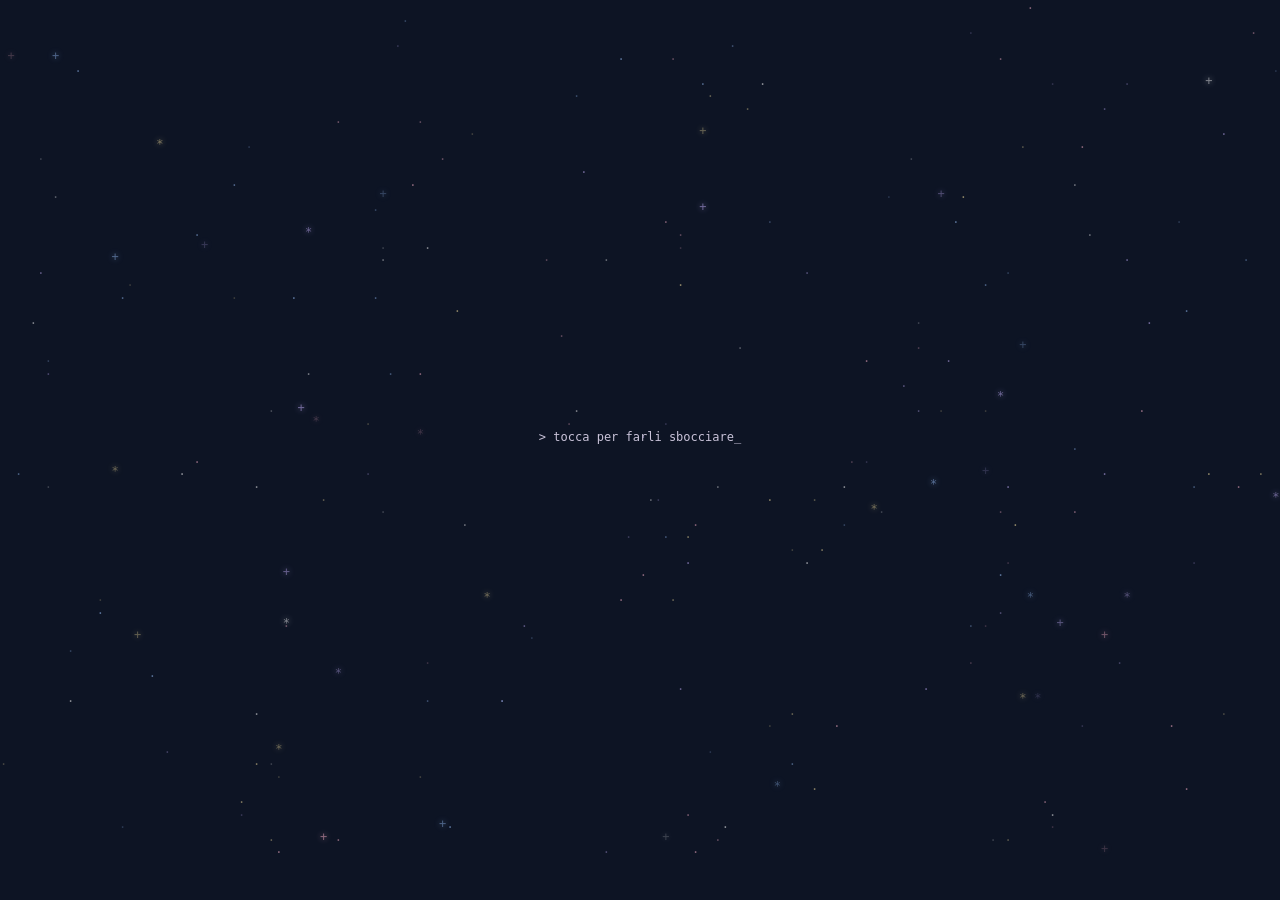
==== per-sarah/index.html @ 1fe69d1b "Add ASCII bouquet surprise page Co-Authored-By: Claude Opus 5.5 <noreply@anthropic.com> Claude-Sessi" ====
<!doctype html>
<html lang="it">
<head>
<meta charset="utf-8">
<meta name="viewport" content="width=device-width, initial-scale=1, viewport-fit=cover">
<meta name="theme-color" content="#0d1424">
<title>✿</title>
<style>
  :root { --bg: #0d1424; }
  html, body { margin: 0; height: 100%; background: var(--bg); overflow: hidden; }
  body { -webkit-tap-highlight-color: transparent; user-select: none; -webkit-user-select: none; cursor: pointer; }
  canvas { position: fixed; inset: 0; width: 100vw; height: 100vh; display: block; }
</style>
</head>
<body>
<canvas id="c"></canvas>
<script>
/* ================== DA PERSONALIZZARE ================== */
const NOME      = "Sarah";
const MESSAGGIO = "non erano di stagione, così li ho scritti io";
const FIRMA     = "— Carlo";
const INVITO    = "> tocca per farli sbocciare_";
/* ======================================================= */

const cv = document.getElementById('c');
const ctx = cv.getContext('2d');
let W, H, DPR, CW, CH, COLS, ROWS, FONT;

// colori
const C = {
  stem: ['#3f7d4e', '#56a065', '#79c07f', '#9bd6a0'],
  leaf: '#5fae6c',
  pink: ['#ff8fb3', '#ffb3cb', '#ff6f9f'],
  yellow: ['#ffd76a', '#ffe9a3', '#f6c343'],
  purple: ['#a98bff', '#c7b3ff', '#8a6cf0'],
  blue: ['#6ea8ff', '#9cc4ff', '#4f86f0'],
  white: ['#f4f1ea', '#ffffff', '#dcd8cf'],
  red: ['#ff5a5f', '#ff7b7f', '#e8434a'],
  star: ['#ffffff', '#ffe9a3', '#c7b3ff', '#9cc4ff', '#ffb3cb'],
  text: '#ffb3cb'
};
const pick = (a, r) => a[Math.floor(r * a.length) % a.length];

// pseudo-random deterministico, così ogni volta sboccia lo stesso mazzo
let seed = 20261122;
const rnd = () => ((seed = (seed * 1664525 + 1013904223) >>> 0) / 4294967296);

function resize() {
  DPR = Math.min(window.devicePixelRatio || 1, 2);
  W = window.innerWidth; H = window.innerHeight;
  cv.width = W * DPR; cv.height = H * DPR;
  ctx.setTransform(DPR, 0, 0, DPR, 0, 0);
  FONT = Math.max(9, Math.min(15, Math.floor(Math.min(W / 52, H / 72))));
  CW = FONT * 0.62; CH = FONT * 1.05;
  COLS = Math.floor(W / CW); ROWS = Math.floor(H / CH);
  build();
}

let stems, flowers, stars, ribbon, origin, startT = null, started = false, sparks = [];

function build() {
  seed = 20261122;
  const ox = COLS / 2, oy = ROWS * 0.66;
  origin = { x: ox, y: oy };
  const spread = Math.min(COLS * 0.42, ROWS * 0.5);
  const types = ['daisy', 'rose', 'lavender', 'tulip', 'breath', 'cluster'];
  stems = []; flowers = [];
  const N = 15;
  for (let i = 0; i < N; i++) {
    const f = i / (N - 1);                         // 0..1 da sinistra a destra
    const ang = (-58 + f * 116 + (rnd() - 0.5) * 6) * Math.PI / 180;
    const len = spread * (0.7 + rnd() * 0.35) * (1 - Math.abs(f - 0.5) * 0.3);
    const bend = (rnd() - 0.5) * 0.25;
    const hx = Math.max(-COLS * 0.4, Math.min(COLS * 0.4, Math.sin(ang) * len * 1.75));
    const end = { x: ox + hx, y: oy - Math.cos(ang) * len };
    const delay = 0.15 + rnd() * 0.9 + Math.abs(f - 0.5) * 0.6;
    stems.push({ ang, len, bend, end, delay, dur: 1.6 + rnd() * 0.8 });
    const type = types[Math.floor(rnd() * types.length)];
    const colorSet = { daisy: C.white, rose: rnd() < 0.5 ? C.pink : C.red, lavender: C.purple,
                       tulip: rnd() < 0.5 ? C.yellow : C.pink, breath: C.white, cluster: rnd() < 0.5 ? C.blue : C.purple }[type];
    flowers.push({ x: end.x, y: end.y, type, colors: colorSet, size: 1.8 + rnd() * 1.6,
                   at: delay + 1.5 + rnd() * 0.4, ang });
  }
  // fiori più piccoli in mezzo al mazzo
  for (let i = 0; i < 6; i++) {
    const s = stems[Math.floor(rnd() * stems.length)];
    const k = 0.55 + rnd() * 0.3;
    const x = origin.x + (s.end.x - origin.x) * k, y = origin.y + (s.end.y - origin.y) * k;
    flowers.push({ x, y, type: rnd() < 0.5 ? 'breath' : 'cluster', colors: rnd() < 0.5 ? C.yellow : C.blue,
                   size: 0.9 + rnd() * 0.6, at: s.delay + 1.4 + rnd() * 0.6, ang: s.ang });
  }
  // fiocco rosso a cuore
  ribbon = { x: ox, y: oy + 2.5, at: 3.4 };
  // stelle
  stars = [];
  for (let i = 0; i < Math.floor(COLS * ROWS / 55); i++) {
    stars.push({ x: rnd() * COLS, y: rnd() * ROWS * 0.95, ch: rnd() < 0.85 ? '.' : (rnd() < 0.5 ? '+' : '*'),
                 c: pick(C.star, rnd()), ph: rnd() * 6.28, sp: 0.6 + rnd() * 1.6 });
  }
}

function put(x, y, ch, color, alpha = 1, glow = 0) {
  if (x < 0 || y < 0 || x >= COLS || y >= ROWS) return;
  ctx.globalAlpha = alpha;
  ctx.fillStyle = color;
  ctx.shadowColor = color; ctx.shadowBlur = glow;
  ctx.fillText(ch, Math.round(x) * CW, Math.round(y) * CH);
}

const ease = t => t < 0 ? 0 : t > 1 ? 1 : 1 - Math.pow(1 - t, 3);

function drawStem(s, t) {
  const p = ease((t - s.delay) / s.dur);
  if (p <= 0) return;
  const steps = Math.ceil(s.len * 1.6);
  for (let i = 0; i <= steps * p; i++) {
    const u = i / steps;
    const curve = Math.sin(u * Math.PI) * s.bend * s.len;
    const x = origin.x + (s.end.x - origin.x) * u + curve;
    const y = origin.y + (s.end.y - origin.y) * u;
    const dx = (s.end.x - origin.x) / s.len, slope = dx + Math.cos(u * Math.PI) * s.bend;
    const ch = Math.abs(slope) < 0.35 ? (u < 0.25 ? '|' : ':') : (slope > 0 ? '/' : '\\');
    put(x, y, ch, C.stem[Math.min(3, Math.floor(u * 4))], 0.9);
    // foglioline
    if (i % 9 === 4 && u > 0.2 && u < 0.85) put(x + (slope > 0 ? -1 : 1), y, slope > 0 ? '~' : '~', C.leaf, 0.8);
  }
}

function drawFlower(f, t) {
  const p = ease((t - f.at) / 1.2);
  if (p <= 0) return;
  const r = f.size * p, sway = Math.sin(t * 1.3 + f.x) * 0.25 * p;
  const fx = f.x + sway, fy = f.y;
  const g = 6;
  switch (f.type) {
    case 'daisy': {
      const n = 10;
      for (let k = 0; k < n; k++) {
        const a = k / n * 6.283 + t * 0.15;
        for (let d = 1; d <= r; d++) put(fx + Math.cos(a) * d * 1.6, fy + Math.sin(a) * d * 0.9, d > r - 1 ? '0' : 'o', f.colors[k % 3], 0.95, g);
      }
      put(fx, fy, '@', C.yellow[0], 1, 10); put(fx - 1, fy, 'o', C.yellow[2], 1, 8); put(fx + 1, fy, 'o', C.yellow[2], 1, 8);
      break;
    }
    case 'rose': {
      for (let a = 0; a < r * 7; a++) {
        const ang = a * 0.55, rr = 0.25 * a / 2.2;
        if (rr > r) break;
        put(fx + Math.cos(ang) * rr * 1.6, fy + Math.sin(ang) * rr * 0.9, a % 3 ? '@' : '%', f.colors[a % 3], 0.95, g);
      }
      break;
    }
    case 'lavender': {
      const h = Math.round(r * 2.2);
      for (let k = 0; k < h; k++) {
        const w = Math.max(0, Math.round((1 - k / h) * 1.5));
        for (let j = -w; j <= w; j++) put(fx + j + Math.sin(k * 0.8) * 0.4, fy - k, k % 2 ? 'o' : '0', f.colors[(k + j + 3) % 3], 0.95, g);
      }
      break;
    }
    case 'tulip': {
      const h = Math.round(r * 1.3) + 1;
      for (let k = 0; k < h; k++) {
        const w = Math.round((k / h) * r * 0.9) + 1;
        for (let j = -w; j <= w; j++) put(fx + j, fy - k, Math.abs(j) === w ? (j < 0 ? '(' : ')') : '#', f.colors[(k + 3) % 3], 0.95, g);
      }
      put(fx - Math.round(r * 0.9), fy - h, 'v', f.colors[0], 0.95, g); put(fx + Math.round(r * 0.9), fy - h, 'v', f.colors[0], 0.95, g);
      break;
    }
    case 'breath': {
      for (let k = 0; k < r * 5; k++) {
        const a = k * 2.399, d = Math.sqrt(k) * 0.9;
        put(fx + Math.cos(a) * d * 1.6, fy + Math.sin(a) * d * 0.9, k % 2 ? '·' : 'o', f.colors[k % 3], 0.9, g);
      }
      break;
    }
    case 'cluster': {
      for (let y = -Math.round(r); y <= Math.round(r); y++) {
        const w = Math.round(Math.sqrt(Math.max(0, r * r - y * y)) * 1.6);
        for (let x = -w; x <= w; x++) put(fx + x, fy + y, (x + y) % 2 ? 'o' : '0', f.colors[(x * 7 + y) & 1 ? 0 : 1], 0.9, g);
      }
      break;
    }
  }
}

function drawRibbon(t) {
  const p = ease((t - ribbon.at) / 0.9);
  if (p <= 0) return;
  // piccolo cuore come fiocco
  const heart = ['  ##   ##  ', ' ######### ', '###########', ' ######### ', '  #######  ', '    ###    ', '     #     '];
  const x0 = ribbon.x - 5, y0 = ribbon.y - 2;
  heart.forEach((row, j) => {
    [...row].forEach((ch, i) => {
      if (ch !== ' ' && (j / heart.length) < p * 1.2) put(x0 + i, y0 + j, (i + j) % 3 ? '#' : '=', C.red[(i + j) % 3], 1, 12);
    });
  });
  // gambi sotto il fiocco
  for (let k = 1; k < 3 * p; k++) for (let j = -1; j <= 1; j++) put(ribbon.x + j, ribbon.y + 5 + k, '|', C.stem[1], 0.75);
}

function drawText(t) {
  const lines = [
    { s: 'per te, ' + NOME + ' ✿', at: 5.2, size: 1.5, c: C.text },
    { s: MESSAGGIO, at: 6.6, size: 1.0, c: '#c9c3d9' },
    { s: FIRMA, at: 9.0, size: 1.0, c: '#8e88a3' }
  ];
  let y = H * 0.855;
  for (const L of lines) {
    const n = Math.floor(Math.max(0, (t - L.at) * 22));
    const txt = L.s.slice(0, n);
    ctx.font = `${Math.round(FONT * L.size)}px "SF Mono", ui-monospace, Menlo, Consolas, monospace`;
    ctx.globalAlpha = 1; ctx.fillStyle = L.c; ctx.shadowColor = L.c; ctx.shadowBlur = 8;
    const w = ctx.measureText(L.s).width;
    const cursor = n < L.s.length && n > 0 && (Math.floor(t * 3) % 2) ? '_' : '';
    ctx.fillText(txt + cursor, (W - w) / 2, y);
    y += FONT * L.size * 1.9;
  }
}

function drawStars(t, fade) {
  for (const s of stars) {
    const a = (0.35 + 0.65 * (0.5 + 0.5 * Math.sin(t * s.sp + s.ph))) * fade;
    put(s.x, s.y, s.ch, s.c, a, s.ch === '.' ? 0 : 6);
  }
}

function drawSparks(dt) {
  sparks = sparks.filter(p => (p.life -= dt) > 0);
  for (const p of sparks) {
    p.x += p.vx * dt; p.y += p.vy * dt; p.vy += 6 * dt;
    put(p.x, p.y, p.ch, p.c, Math.min(1, p.life), 8);
  }
}

let last = 0;
function frame(now) {
  const t = now / 1000, dt = Math.min(0.05, t - last); last = t;
  ctx.clearRect(0, 0, W, H);
  ctx.textBaseline = 'top';
  ctx.font = `${FONT}px "SF Mono", ui-monospace, Menlo, Consolas, monospace`;
  if (!started) {
    drawStars(t, 0.5);
    ctx.shadowBlur = 0; ctx.globalAlpha = 1; ctx.fillStyle = '#c9c3d9';
    const s = INVITO.slice(0, -1) + ((Math.floor(t * 2) % 2) ? '_' : ' ');
    const w = ctx.measureText(s).width;
    ctx.fillText(s, (W - w) / 2, H * 0.48);
  } else {
    const e = t - startT;
    drawStars(t, Math.min(1, e / 2));
    // il punto da cui nasce tutto
    if (e < 1.2) put(origin.x, origin.y, '*', '#ffe9a3', Math.abs(Math.sin(e * 6)), 14);
    ctx.font = `${FONT}px "SF Mono", ui-monospace, Menlo, Consolas, monospace`;
    stems.forEach(s => drawStem(s, e));
    flowers.forEach(f => drawFlower(f, e));
    drawRibbon(e);
    drawSparks(dt);
    drawText(e);
    // ogni tanto una stellina cadente
    if (e > 6 && Math.random() < 0.006) {
      sparks.push({ x: Math.random() * COLS, y: 0, vx: 8, vy: 10, life: 2.5, ch: '*', c: '#ffffff' });
    }
  }
  ctx.globalAlpha = 1; ctx.shadowBlur = 0;
  requestAnimationFrame(frame);
}

function burst(px, py) {
  const x = px / CW, y = py / CH;
  for (let i = 0; i < 18; i++) {
    const a = Math.random() * 6.283, v = 4 + Math.random() * 10;
    sparks.push({ x, y, vx: Math.cos(a) * v * 1.6, vy: Math.sin(a) * v - 4, life: 1 + Math.random(),
                  ch: pick(['*', '+', 'o', '·', '♥'], Math.random()), c: pick(C.star.concat(C.pink, C.red), Math.random()) });
  }
}

addEventListener('pointerdown', e => {
  if (!started) { started = true; startT = performance.now() / 1000; return; }
  burst(e.clientX, e.clientY);
});
addEventListener('resize', resize);
resize();
requestAnimationFrame(frame);
</script>
</body>
</html>
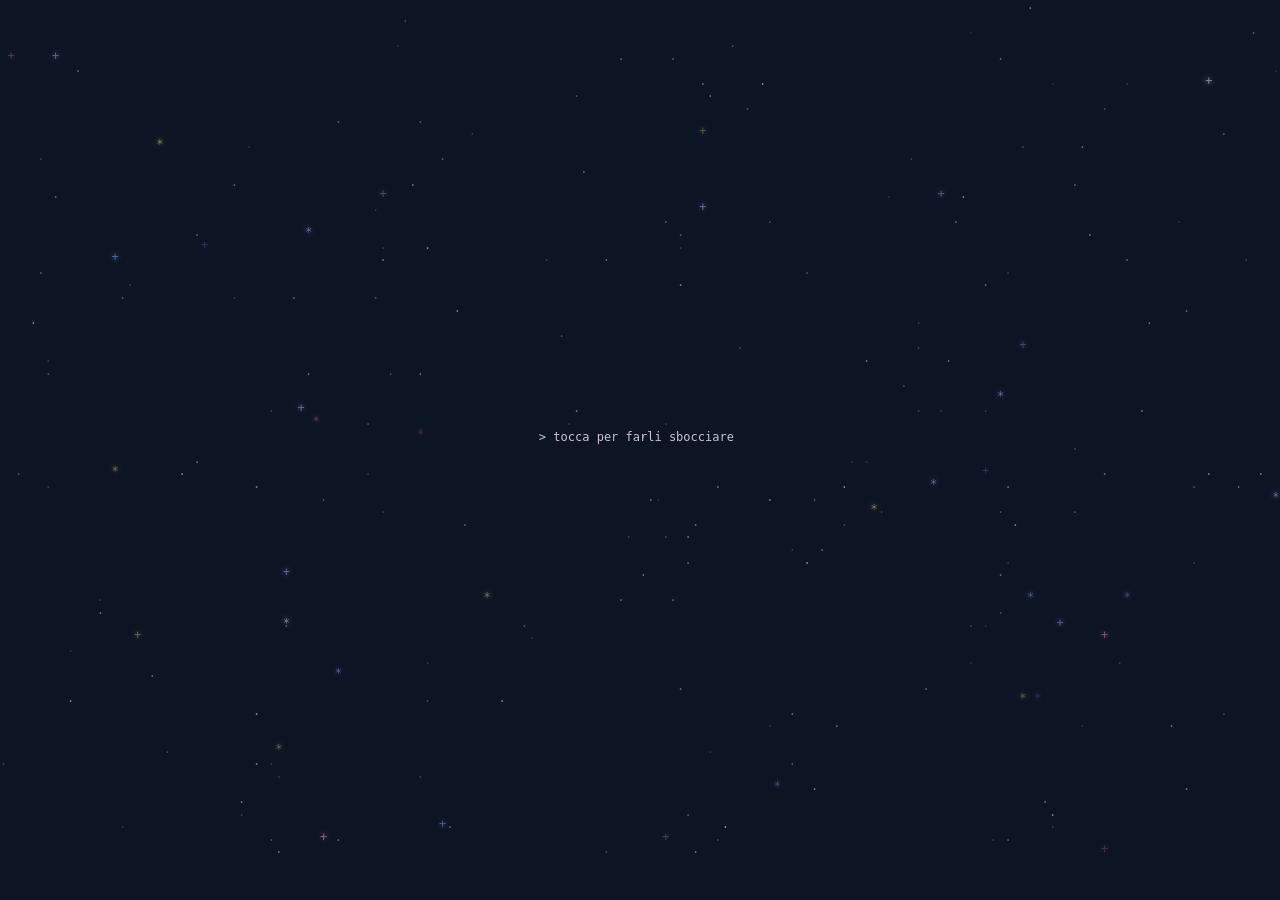
==== commit 882e0c68: "Make the ribbon heart light blue Co-Authored-By: Claude Opus 5.5 <noreply@anthropic.com> Claude-Sess" ====
--- a/per-sarah/index.html
+++ b/per-sarah/index.html
@@ -4,7 +4,7 @@
 <meta charset="utf-8">
 <meta name="viewport" content="width=device-width, initial-scale=1, viewport-fit=cover">
 <meta name="theme-color" content="#0d1424">
-<title>✿</title>
+<title>Fiori per Sarah</title>
 <style>
   :root { --bg: #0d1424; }
   html, body { margin: 0; height: 100%; background: var(--bg); overflow: hidden; }
@@ -36,6 +36,7 @@
   blue: ['#6ea8ff', '#9cc4ff', '#4f86f0'],
   white: ['#f4f1ea', '#ffffff', '#dcd8cf'],
   red: ['#ff5a5f', '#ff7b7f', '#e8434a'],
+  azzurro: ['#7cc8ff', '#a8dcff', '#56b3f2'],
   star: ['#ffffff', '#ffe9a3', '#c7b3ff', '#9cc4ff', '#ffb3cb'],
   text: '#ffb3cb'
 };
@@ -192,7 +193,7 @@
   const x0 = ribbon.x - 5, y0 = ribbon.y - 2;
   heart.forEach((row, j) => {
     [...row].forEach((ch, i) => {
-      if (ch !== ' ' && (j / heart.length) < p * 1.2) put(x0 + i, y0 + j, (i + j) % 3 ? '#' : '=', C.red[(i + j) % 3], 1, 12);
+      if (ch !== ' ' && (j / heart.length) < p * 1.2) put(x0 + i, y0 + j, (i + j) % 3 ? '#' : '=', C.azzurro[(i + j) % 3], 1, 12);
     });
   });
   // gambi sotto il fiocco
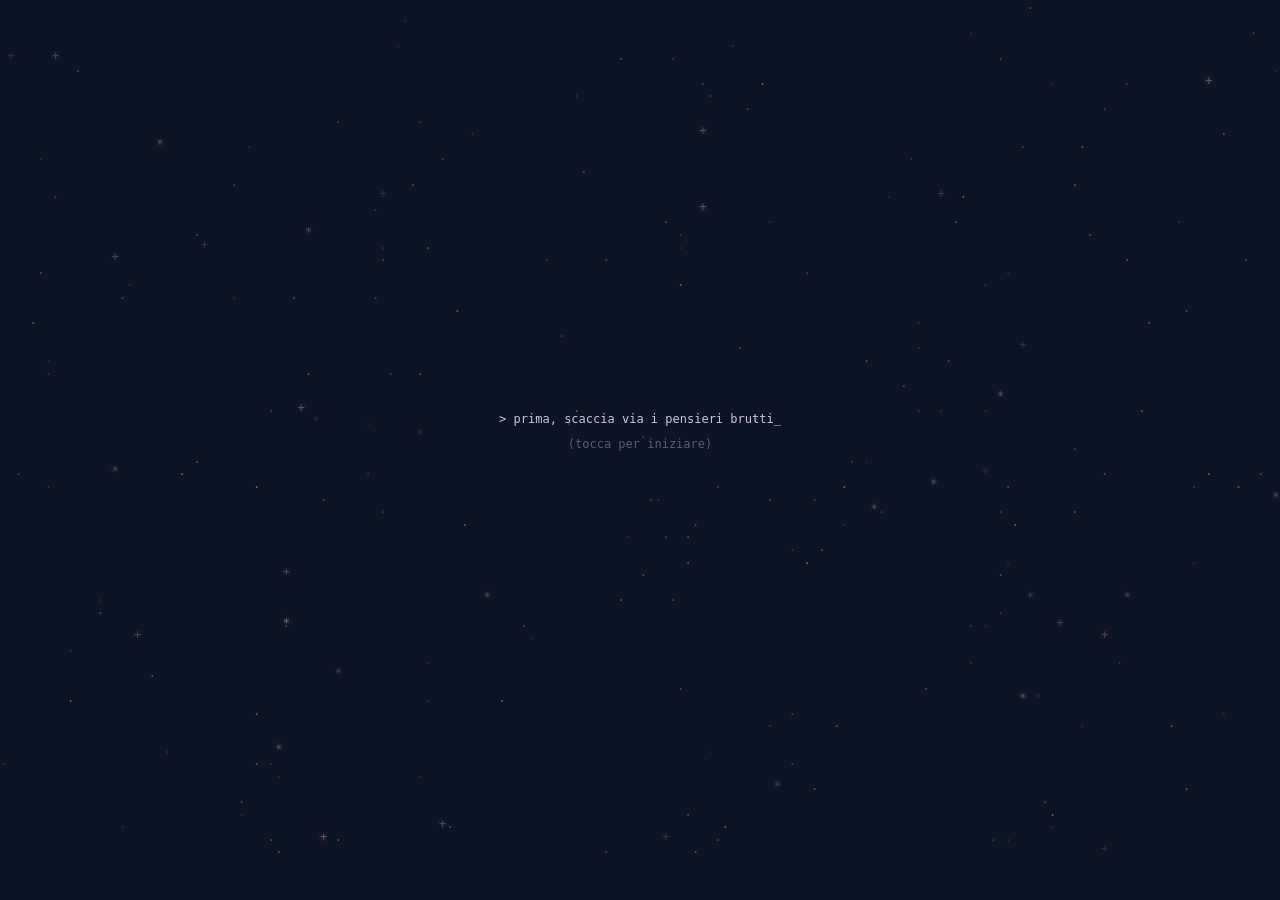
==== commit b100ce2f: "Add negative-thoughts minigame before the bouquet; lowercase text Co-Authored-By: Claude Opus 5.5 <n" ====
--- a/per-sarah/index.html
+++ b/per-sarah/index.html
@@ -8,7 +8,7 @@
 <style>
   :root { --bg: #0d1424; }
   html, body { margin: 0; height: 100%; background: var(--bg); overflow: hidden; }
-  body { -webkit-tap-highlight-color: transparent; user-select: none; -webkit-user-select: none; cursor: pointer; }
+  body { touch-action: none; -webkit-tap-highlight-color: transparent; user-select: none; -webkit-user-select: none; cursor: pointer; }
   canvas { position: fixed; inset: 0; width: 100vw; height: 100vh; display: block; }
 </style>
 </head>
@@ -16,10 +16,18 @@
 <canvas id="c"></canvas>
 <script>
 /* ================== DA PERSONALIZZARE ================== */
-const NOME      = "Sarah";
+// tutto in minuscolo, apposta
 const MESSAGGIO = "non erano di stagione, così li ho scritti io";
-const FIRMA     = "— Carlo";
-const INVITO    = "> tocca per farli sbocciare_";
+const FIRMA     = "— carlo";
+const INTRO     = "> prima, scaccia via i pensieri brutti_";
+const SUGGERIMENTO = "toccali o trascinaci sopra il dito";
+const FINE_GIOCO = "ecco. adesso c'è spazio per qualcosa di bello";
+const PENSIERI = [
+  "ansia", "overthinking", "e se poi...", "non sono abbastanza", "stanchezza",
+  "paura di sbagliare", "giornata storta", "troppi pensieri", "dubbi", "tristezza",
+  "non ce la faccio", "mille cose da fare"
+];
+const DA_SCACCIARE = 8;
 /* ======================================================= */
 
 const cv = document.getElementById('c');
@@ -57,7 +65,7 @@
   build();
 }
 
-let stems, flowers, stars, ribbon, origin, startT = null, started = false, sparks = [];
+let stems, flowers, stars, ribbon, origin, startT = null, sparks = [];
 
 function build() {
   seed = 20261122;
@@ -202,11 +210,10 @@
 
 function drawText(t) {
   const lines = [
-    { s: 'per te, ' + NOME + ' ✿', at: 5.2, size: 1.5, c: C.text },
-    { s: MESSAGGIO, at: 6.6, size: 1.0, c: '#c9c3d9' },
-    { s: FIRMA, at: 9.0, size: 1.0, c: '#8e88a3' }
+    { s: MESSAGGIO, at: 5.4, size: 1.05, c: '#c9c3d9' },
+    { s: FIRMA, at: 7.8, size: 1.0, c: '#8e88a3' }
   ];
-  let y = H * 0.855;
+  let y = H * 0.87;
   for (const L of lines) {
     const n = Math.floor(Math.max(0, (t - L.at) * 22));
     const txt = L.s.slice(0, n);
@@ -234,33 +241,110 @@
   }
 }
 
+// ---------- minigioco: i pensieri brutti ----------
+let phase = 'intro';            // intro -> gioco -> pulito -> fiori
+let thoughts = [], cleared = 0, spawned = 0, phaseT = 0, lastSpawn = 0, pointerDown = false;
+const FONTF = () => `${FONT}px "SF Mono", ui-monospace, Menlo, Consolas, monospace`;
+const THF = () => `${Math.round(FONT * 1.45)}px "SF Mono", ui-monospace, Menlo, Consolas, monospace`;
+
+function spawnThought(t) {
+  const text = PENSIERI[spawned % PENSIERI.length]; spawned++;
+  ctx.font = THF();
+  const w = ctx.measureText('( ' + text + ' )').width;
+  const side = Math.random();
+  const x = side < 0.5 ? 8 : Math.max(8, W - w - 8), y = H * (0.12 + Math.random() * 0.62);
+  thoughts.push({ text, x, y, w, vx: (side < 0.5 ? 1 : -1) * (18 + Math.random() * 22),
+                  vy: (Math.random() - 0.5) * 10, ph: Math.random() * 6.28, born: t, alive: true });
+}
+
+function drawThought(th, t, dt) {
+  th.x += th.vx * dt; th.y += th.vy * dt + Math.sin(t * 1.2 + th.ph) * 8 * dt;
+  // rimbalzano piano dentro lo schermo invece di andarsene
+  if (th.x < 4 && th.vx < 0) th.vx *= -1;
+  if (th.x + th.w > W - 4 && th.vx > 0 && t - th.born > 2) th.vx *= -1;
+  if (th.y < H * 0.08 || th.y > H * 0.82) th.vy *= -1;
+  ctx.font = THF();
+  const fade = Math.min(1, (t - th.born) / 0.8);
+  const pulse = 0.55 + 0.25 * Math.sin(t * 2 + th.ph);
+  // nuvoletta grigia di caratteri attorno al pensiero
+  ctx.shadowBlur = 0; ctx.globalAlpha = 0.3 * pulse * fade; ctx.fillStyle = '#6f7891';
+  const cloud = '~'.repeat(Math.ceil(th.w / (CW * 1.45)));
+  ctx.fillText(cloud, th.x, th.y - CH * 0.9); ctx.fillText(cloud, th.x, th.y + CH * 0.9);
+  ctx.globalAlpha = 0.95 * fade; ctx.fillStyle = '#aeb4c6'; ctx.shadowColor = '#000'; ctx.shadowBlur = 6;
+  ctx.fillText('( ' + th.text + ' )', th.x, th.y);
+}
+
+function hitThought(px, py) {
+  for (const th of thoughts) {
+    if (!th.alive) continue;
+    if (px > th.x - 14 && px < th.x + th.w + 14 && py > th.y - CH * 1.4 && py < th.y + CH * 2.4) {
+      th.alive = false; cleared++;
+      // il pensiero si sbriciola in lettere che cadono, poi scintille colorate
+      [...th.text].forEach((ch, k) => sparks.push({ x: (th.x + CW * (k + 2)) / CW, y: th.y / CH, vx: (Math.random() - 0.5) * 6,
+        vy: -2 - Math.random() * 4, life: 1.2, ch, c: '#9aa1b5' }));
+      burst(px, py);
+      if (cleared >= DA_SCACCIARE) { phase = 'pulito'; phaseT = performance.now() / 1000; }
+      return true;
+    }
+  }
+  return false;
+}
+
 let last = 0;
 function frame(now) {
   const t = now / 1000, dt = Math.min(0.05, t - last); last = t;
   ctx.clearRect(0, 0, W, H);
   ctx.textBaseline = 'top';
-  ctx.font = `${FONT}px "SF Mono", ui-monospace, Menlo, Consolas, monospace`;
-  if (!started) {
-    drawStars(t, 0.5);
+  ctx.font = FONTF();
+
+  if (phase === 'intro') {
+    drawStars(t, 0.35);
     ctx.shadowBlur = 0; ctx.globalAlpha = 1; ctx.fillStyle = '#c9c3d9';
-    const s = INVITO.slice(0, -1) + ((Math.floor(t * 2) % 2) ? '_' : ' ');
-    const w = ctx.measureText(s).width;
-    ctx.fillText(s, (W - w) / 2, H * 0.48);
-  } else {
+    const s1 = INTRO.slice(0, -1) + ((Math.floor(t * 2) % 2) ? '_' : ' ');
+    ctx.fillText(s1, (W - ctx.measureText(s1).width) / 2, H * 0.46);
+    ctx.globalAlpha = 0.6; ctx.fillStyle = '#8e88a3';
+    const s2 = '(tocca per iniziare)';
+    ctx.fillText(s2, (W - ctx.measureText(s2).width) / 2, H * 0.46 + CH * 2);
+  }
+
+  else if (phase === 'gioco') {
+    // il cielo è coperto: stelle quasi spente
+    drawStars(t, 0.12 + 0.5 * cleared / DA_SCACCIARE);
+    const onScreen = thoughts.filter(x => x.alive).length;
+    if (onScreen < 4 && t - lastSpawn > 0.9 && cleared + onScreen < DA_SCACCIARE + 2) { spawnThought(t); lastSpawn = t; }
+    thoughts.forEach(th => th.alive && drawThought(th, t, dt));
+    drawSparks(dt);
+    // contatore e suggerimento
+    ctx.shadowBlur = 0; ctx.globalAlpha = 0.75; ctx.fillStyle = '#ffb3cb';
+    const bar = '[' + '♥'.repeat(cleared) + '·'.repeat(DA_SCACCIARE - cleared) + ']';
+    ctx.fillText(bar, (W - ctx.measureText(bar).width) / 2, H * 0.9);
+    if (cleared < 2) {
+      ctx.globalAlpha = 0.5; ctx.fillStyle = '#8e88a3';
+      ctx.fillText(SUGGERIMENTO, (W - ctx.measureText(SUGGERIMENTO).width) / 2, H * 0.9 + CH * 1.8);
+    }
+  }
+
+  else if (phase === 'pulito') {
+    const e = t - phaseT;
+    drawStars(t, Math.min(1, 0.6 + e * 0.3));
+    drawSparks(dt);
+    const n = Math.floor(e * 24), txt = FINE_GIOCO.slice(0, n);
+    ctx.shadowBlur = 8; ctx.shadowColor = '#ffb3cb'; ctx.globalAlpha = Math.min(1, 3.2 - e * 0.8); ctx.fillStyle = '#ffb3cb';
+    ctx.fillText(txt, (W - ctx.measureText(FINE_GIOCO).width) / 2, H * 0.46);
+    if (e > 3.8) { phase = 'fiori'; startT = t; }
+  }
+
+  else {
     const e = t - startT;
-    drawStars(t, Math.min(1, e / 2));
-    // il punto da cui nasce tutto
+    drawStars(t, 1);
     if (e < 1.2) put(origin.x, origin.y, '*', '#ffe9a3', Math.abs(Math.sin(e * 6)), 14);
-    ctx.font = `${FONT}px "SF Mono", ui-monospace, Menlo, Consolas, monospace`;
+    ctx.font = FONTF();
     stems.forEach(s => drawStem(s, e));
     flowers.forEach(f => drawFlower(f, e));
     drawRibbon(e);
     drawSparks(dt);
     drawText(e);
-    // ogni tanto una stellina cadente
-    if (e > 6 && Math.random() < 0.006) {
-      sparks.push({ x: Math.random() * COLS, y: 0, vx: 8, vy: 10, life: 2.5, ch: '*', c: '#ffffff' });
-    }
+    if (e > 6 && Math.random() < 0.006) sparks.push({ x: Math.random() * COLS, y: 0, vx: 8, vy: 10, life: 2.5, ch: '*', c: '#ffffff' });
   }
   ctx.globalAlpha = 1; ctx.shadowBlur = 0;
   requestAnimationFrame(frame);
@@ -271,14 +355,19 @@
   for (let i = 0; i < 18; i++) {
     const a = Math.random() * 6.283, v = 4 + Math.random() * 10;
     sparks.push({ x, y, vx: Math.cos(a) * v * 1.6, vy: Math.sin(a) * v - 4, life: 1 + Math.random(),
-                  ch: pick(['*', '+', 'o', '·', '♥'], Math.random()), c: pick(C.star.concat(C.pink, C.red), Math.random()) });
+                  ch: pick(['*', '+', 'o', '·', '♥'], Math.random()), c: pick(C.star.concat(C.pink, C.azzurro), Math.random()) });
   }
 }
 
 addEventListener('pointerdown', e => {
-  if (!started) { started = true; startT = performance.now() / 1000; return; }
-  burst(e.clientX, e.clientY);
+  pointerDown = true;
+  if (phase === 'intro') { phase = 'gioco'; lastSpawn = performance.now() / 1000 - 1; return; }
+  if (phase === 'gioco') { if (!hitThought(e.clientX, e.clientY)) burst(e.clientX, e.clientY); return; }
+  if (phase === 'fiori') burst(e.clientX, e.clientY);
 });
+addEventListener('pointermove', e => { if (pointerDown && phase === 'gioco') hitThought(e.clientX, e.clientY); });
+addEventListener('pointerup', () => { pointerDown = false; });
+addEventListener('pointercancel', () => { pointerDown = false; });
 addEventListener('resize', resize);
 resize();
 requestAnimationFrame(frame);
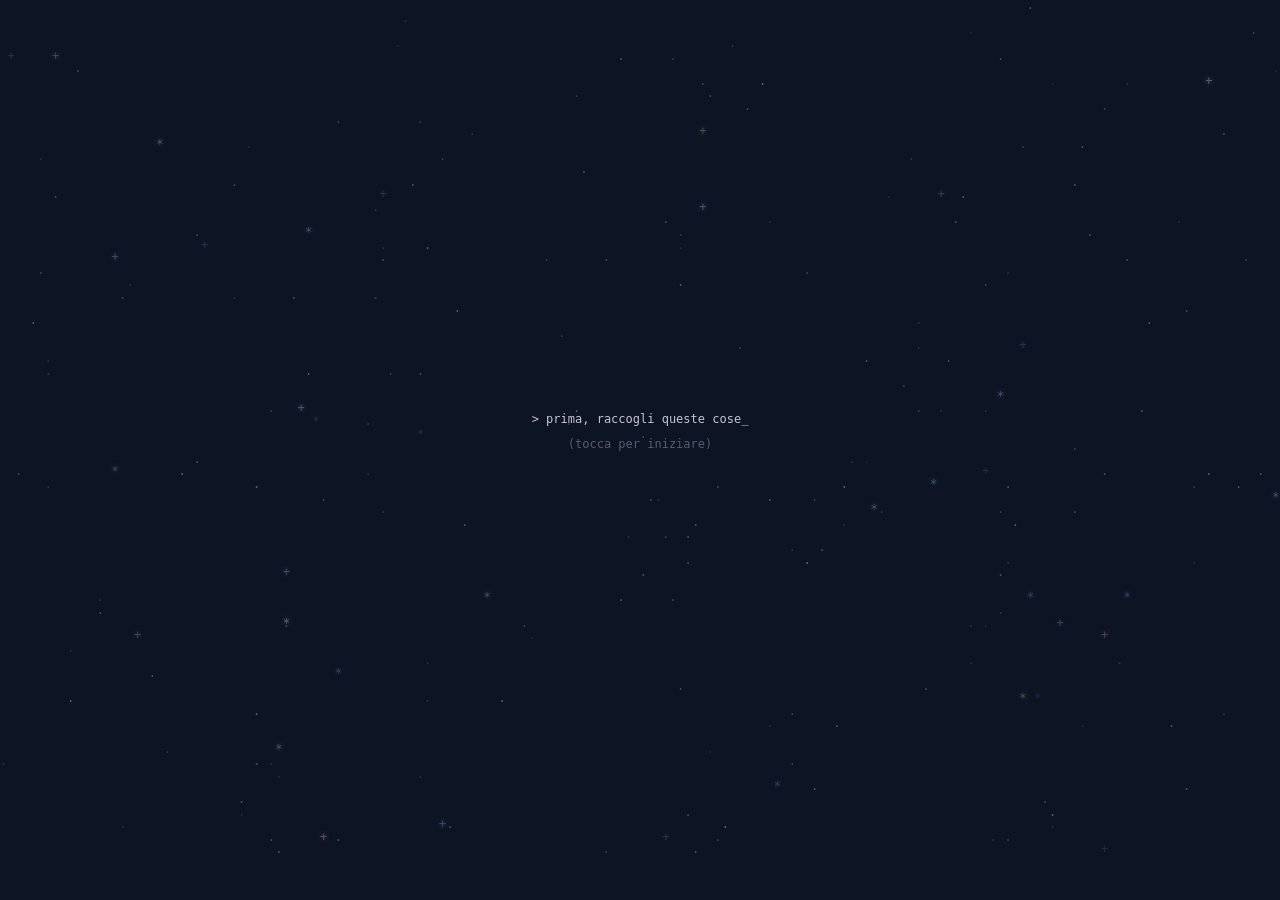
==== commit 23509661: "Minigame: collect compliments to fill the heart bar Co-Authored-By: Claude Opus 5.5 <noreply@anthrop" ====
--- a/per-sarah/index.html
+++ b/per-sarah/index.html
@@ -19,15 +19,16 @@
 // tutto in minuscolo, apposta
 const MESSAGGIO = "non erano di stagione, così li ho scritti io";
 const FIRMA     = "— carlo";
-const INTRO     = "> prima, scaccia via i pensieri brutti_";
-const SUGGERIMENTO = "toccali o trascinaci sopra il dito";
-const FINE_GIOCO = "ecco. adesso c'è spazio per qualcosa di bello";
-const PENSIERI = [
-  "ansia", "overthinking", "e se poi...", "non sono abbastanza", "stanchezza",
-  "paura di sbagliare", "giornata storta", "troppi pensieri", "dubbi", "tristezza",
-  "non ce la faccio", "mille cose da fare"
+const INTRO     = "> prima, raccogli queste cose_";
+const SUGGERIMENTO = "toccale per raccoglierle";
+const FINE_GIOCO = "le hai raccolte tutte. e sono tutte vere";
+const FRASI = [
+  "sei bravissima a scattare", "sei perfetta", "sei meravigliosa", "sei fortissima ad editare",
+  "sei di una dolcezza incredibile", "sono fiero di te", "sei unica", "sei il mio posto sicuro",
+  "sei la rosa rossa in un campo di rose bianche", "sei la mia partner in crime", "sei tutto per me",
+  "hai un sorriso meraviglioso", "hai degli occhi incredibili"
 ];
-const DA_SCACCIARE = 8;
+const DA_RACCOGLIERE = FRASI.length;
 /* ======================================================= */
 
 const cv = document.getElementById('c');
@@ -241,53 +242,84 @@
   }
 }
 
-// ---------- minigioco: i pensieri brutti ----------
+// ---------- minigioco: raccogliere le frasi belle ----------
 let phase = 'intro';            // intro -> gioco -> pulito -> fiori
-let thoughts = [], cleared = 0, spawned = 0, phaseT = 0, lastSpawn = 0, pointerDown = false;
+let thoughts = [], flying = [], cleared = 0, spawned = 0, phaseT = 0, lastSpawn = 0, pointerDown = false, barPop = 0;
 const FONTF = () => `${FONT}px "SF Mono", ui-monospace, Menlo, Consolas, monospace`;
-const THF = () => `${Math.round(FONT * 1.45)}px "SF Mono", ui-monospace, Menlo, Consolas, monospace`;
+const THF = () => `${Math.round(FONT * 1.35)}px "SF Mono", ui-monospace, Menlo, Consolas, monospace`;
+const PHRASE_C = ['#ffb3cb', '#ffd9a8', '#c7b3ff', '#a8dcff', '#ffe9a3'];
+
+function splitLines(text) {
+  ctx.font = THF();
+  if (ctx.measureText('♡ ' + text).width < W * 0.78) return ['♡ ' + text];
+  const words = text.split(' '); let best = null;
+  for (let k = 1; k < words.length; k++) {
+    const a = '♡ ' + words.slice(0, k).join(' '), b = '  ' + words.slice(k).join(' ');
+    const m = Math.max(ctx.measureText(a).width, ctx.measureText(b).width);
+    if (!best || m < best.m) best = { m, lines: [a, b] };
+  }
+  return best.lines;
+}
 
 function spawnThought(t) {
-  const text = PENSIERI[spawned % PENSIERI.length]; spawned++;
+  const text = FRASI[spawned]; spawned++;
+  const lines = splitLines(text);
   ctx.font = THF();
-  const w = ctx.measureText('( ' + text + ' )').width;
-  const side = Math.random();
-  const x = side < 0.5 ? 8 : Math.max(8, W - w - 8), y = H * (0.12 + Math.random() * 0.62);
-  thoughts.push({ text, x, y, w, vx: (side < 0.5 ? 1 : -1) * (18 + Math.random() * 22),
-                  vy: (Math.random() - 0.5) * 10, ph: Math.random() * 6.28, born: t, alive: true });
+  const w = Math.max(...lines.map(l => ctx.measureText(l).width));
+  const side = Math.random() < 0.5;
+  const x = side ? 10 : Math.max(10, W - w - 10), y = H * (0.12 + Math.random() * 0.6);
+  thoughts.push({ text, lines, x, y, w, h: lines.length * CH * 1.45, vx: (side ? 1 : -1) * (14 + Math.random() * 18),
+                  vy: (Math.random() - 0.5) * 10, ph: Math.random() * 6.28, born: t, alive: true,
+                  c: PHRASE_C[spawned % PHRASE_C.length] });
 }
 
 function drawThought(th, t, dt) {
   th.x += th.vx * dt; th.y += th.vy * dt + Math.sin(t * 1.2 + th.ph) * 8 * dt;
-  // rimbalzano piano dentro lo schermo invece di andarsene
-  if (th.x < 4 && th.vx < 0) th.vx *= -1;
-  if (th.x + th.w > W - 4 && th.vx > 0 && t - th.born > 2) th.vx *= -1;
-  if (th.y < H * 0.08 || th.y > H * 0.82) th.vy *= -1;
-  ctx.font = THF();
+  if (th.x < 6 && th.vx < 0) th.vx *= -1;
+  if (th.x + th.w > W - 6 && th.vx > 0) th.vx *= -1;
+  if (th.y < H * 0.08 || th.y + th.h > H * 0.84) th.vy *= -1;
   const fade = Math.min(1, (t - th.born) / 0.8);
-  const pulse = 0.55 + 0.25 * Math.sin(t * 2 + th.ph);
-  // nuvoletta grigia di caratteri attorno al pensiero
-  ctx.shadowBlur = 0; ctx.globalAlpha = 0.3 * pulse * fade; ctx.fillStyle = '#6f7891';
-  const cloud = '~'.repeat(Math.ceil(th.w / (CW * 1.45)));
-  ctx.fillText(cloud, th.x, th.y - CH * 0.9); ctx.fillText(cloud, th.x, th.y + CH * 0.9);
-  ctx.globalAlpha = 0.95 * fade; ctx.fillStyle = '#aeb4c6'; ctx.shadowColor = '#000'; ctx.shadowBlur = 6;
-  ctx.fillText('( ' + th.text + ' )', th.x, th.y);
-}
+  const glow = 8 + 6 * Math.sin(t * 2.5 + th.ph);
+  ctx.font = THF(); ctx.fillStyle = th.c; ctx.shadowColor = th.c; ctx.shadowBlur = glow;
+  ctx.globalAlpha = 0.95 * fade;
+  th.lines.forEach((l, k) => ctx.fillText(l, th.x, th.y + k * CH * 1.45));
+  // brillantini attorno
+  ctx.font = FONTF(); ctx.shadowBlur = 6;
+  for (let k = 0; k < 3; k++) {
+    const a = t * 1.5 + th.ph + k * 2.1;
+    ctx.globalAlpha = (0.3 + 0.5 * Math.abs(Math.sin(a * 1.7))) * fade;
+    ctx.fillText(k % 2 ? '·' : '+', th.x + th.w / 2 + Math.cos(a) * (th.w / 2 + 10), th.y + th.h / 2 - CH * 0.6 + Math.sin(a) * (th.h / 2 + 8));
+  }
+}
+
+function barPos() { return { x: W / 2, y: H * 0.9 + CH * 0.5 }; }
 
 function hitThought(px, py) {
   for (const th of thoughts) {
     if (!th.alive) continue;
-    if (px > th.x - 14 && px < th.x + th.w + 14 && py > th.y - CH * 1.4 && py < th.y + CH * 2.4) {
-      th.alive = false; cleared++;
-      // il pensiero si sbriciola in lettere che cadono, poi scintille colorate
-      [...th.text].forEach((ch, k) => sparks.push({ x: (th.x + CW * (k + 2)) / CW, y: th.y / CH, vx: (Math.random() - 0.5) * 6,
-        vy: -2 - Math.random() * 4, life: 1.2, ch, c: '#9aa1b5' }));
+    if (px > th.x - 16 && px < th.x + th.w + 16 && py > th.y - CH * 1.2 && py < th.y + th.h + CH) {
+      th.alive = false;
+      flying.push({ lines: th.lines, x: th.x, y: th.y, w: th.w, c: th.c, t0: performance.now() / 1000 });
       burst(px, py);
-      if (cleared >= DA_SCACCIARE) { phase = 'pulito'; phaseT = performance.now() / 1000; }
       return true;
     }
   }
   return false;
+}
+
+function drawFlying(t) {
+  const b = barPos();
+  flying = flying.filter(f => {
+    const u = (t - f.t0) / 0.9;
+    if (u >= 1) { cleared++; barPop = t; if (cleared >= DA_RACCOGLIERE) { phase = 'pulito'; phaseT = t; } return false; }
+    const e = u * u * (3 - 2 * u), sc = 1 - e * 0.85;
+    const x = f.x + (b.x - f.w / 2 * sc - f.x) * e, y = f.y + (b.y - f.y) * e - Math.sin(u * Math.PI) * 40;
+    ctx.save(); ctx.translate(x, y); ctx.scale(sc, sc);
+    ctx.font = THF(); ctx.fillStyle = f.c; ctx.shadowColor = f.c; ctx.shadowBlur = 14; ctx.globalAlpha = 1 - e * 0.4;
+    f.lines.forEach((l, k) => ctx.fillText(l, 0, k * CH * 1.45));
+    ctx.restore();
+    return true;
+  });
 }
 
 let last = 0;
@@ -308,19 +340,22 @@
   }
 
   else if (phase === 'gioco') {
-    // il cielo è coperto: stelle quasi spente
-    drawStars(t, 0.12 + 0.5 * cleared / DA_SCACCIARE);
+    drawStars(t, 0.25 + 0.75 * cleared / DA_RACCOGLIERE);
     const onScreen = thoughts.filter(x => x.alive).length;
-    if (onScreen < 4 && t - lastSpawn > 0.9 && cleared + onScreen < DA_SCACCIARE + 2) { spawnThought(t); lastSpawn = t; }
+    if (onScreen < 3 && spawned < FRASI.length && t - lastSpawn > 1.1) { spawnThought(t); lastSpawn = t; }
     thoughts.forEach(th => th.alive && drawThought(th, t, dt));
+    drawFlying(t);
     drawSparks(dt);
-    // contatore e suggerimento
-    ctx.shadowBlur = 0; ctx.globalAlpha = 0.75; ctx.fillStyle = '#ffb3cb';
-    const bar = '[' + '♥'.repeat(cleared) + '·'.repeat(DA_SCACCIARE - cleared) + ']';
-    ctx.fillText(bar, (W - ctx.measureText(bar).width) / 2, H * 0.9);
+    // barra dei cuori
+    const pop = Math.max(0, 1 - (t - barPop) * 3);
+    ctx.font = `${Math.round(FONT * (1.25 + pop * 0.25))}px "SF Mono", ui-monospace, Menlo, Consolas, monospace`;
+    ctx.shadowColor = '#ff8fb3'; ctx.shadowBlur = 6 + pop * 14; ctx.globalAlpha = 0.9; ctx.fillStyle = '#ff8fb3';
+    const bar = '♥'.repeat(cleared) + '♡'.repeat(DA_RACCOGLIERE - cleared);
+    const bp = barPos();
+    ctx.fillText(bar, bp.x - ctx.measureText(bar).width / 2, H * 0.9);
     if (cleared < 2) {
-      ctx.globalAlpha = 0.5; ctx.fillStyle = '#8e88a3';
-      ctx.fillText(SUGGERIMENTO, (W - ctx.measureText(SUGGERIMENTO).width) / 2, H * 0.9 + CH * 1.8);
+      ctx.font = FONTF(); ctx.shadowBlur = 0; ctx.globalAlpha = 0.5; ctx.fillStyle = '#8e88a3';
+      ctx.fillText(SUGGERIMENTO, (W - ctx.measureText(SUGGERIMENTO).width) / 2, H * 0.9 + CH * 2);
     }
   }
 
@@ -365,7 +400,7 @@
   if (phase === 'gioco') { if (!hitThought(e.clientX, e.clientY)) burst(e.clientX, e.clientY); return; }
   if (phase === 'fiori') burst(e.clientX, e.clientY);
 });
-addEventListener('pointermove', e => { if (pointerDown && phase === 'gioco') hitThought(e.clientX, e.clientY); });
+
 addEventListener('pointerup', () => { pointerDown = false; });
 addEventListener('pointercancel', () => { pointerDown = false; });
 addEventListener('resize', resize);
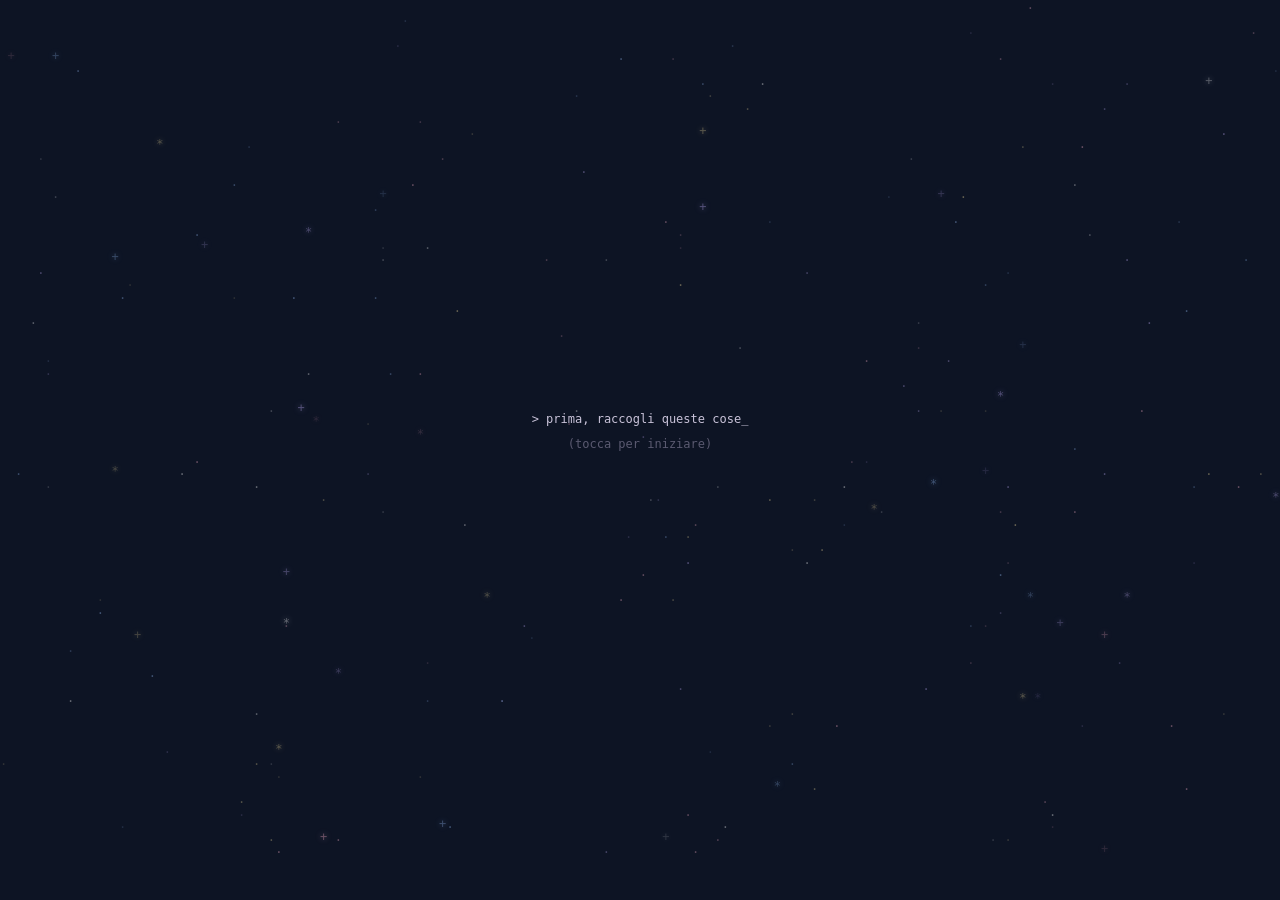
==== commit 26d45006: "ciao" ====
--- a/per-sarah/index.html
+++ b/per-sarah/index.html
@@ -4,7 +4,7 @@
 <meta charset="utf-8">
 <meta name="viewport" content="width=device-width, initial-scale=1, viewport-fit=cover">
 <meta name="theme-color" content="#0d1424">
-<title>Fiori per Sarah</title>
+<title>ciao</title>
 <style>
   :root { --bg: #0d1424; }
   html, body { margin: 0; height: 100%; background: var(--bg); overflow: hidden; }
